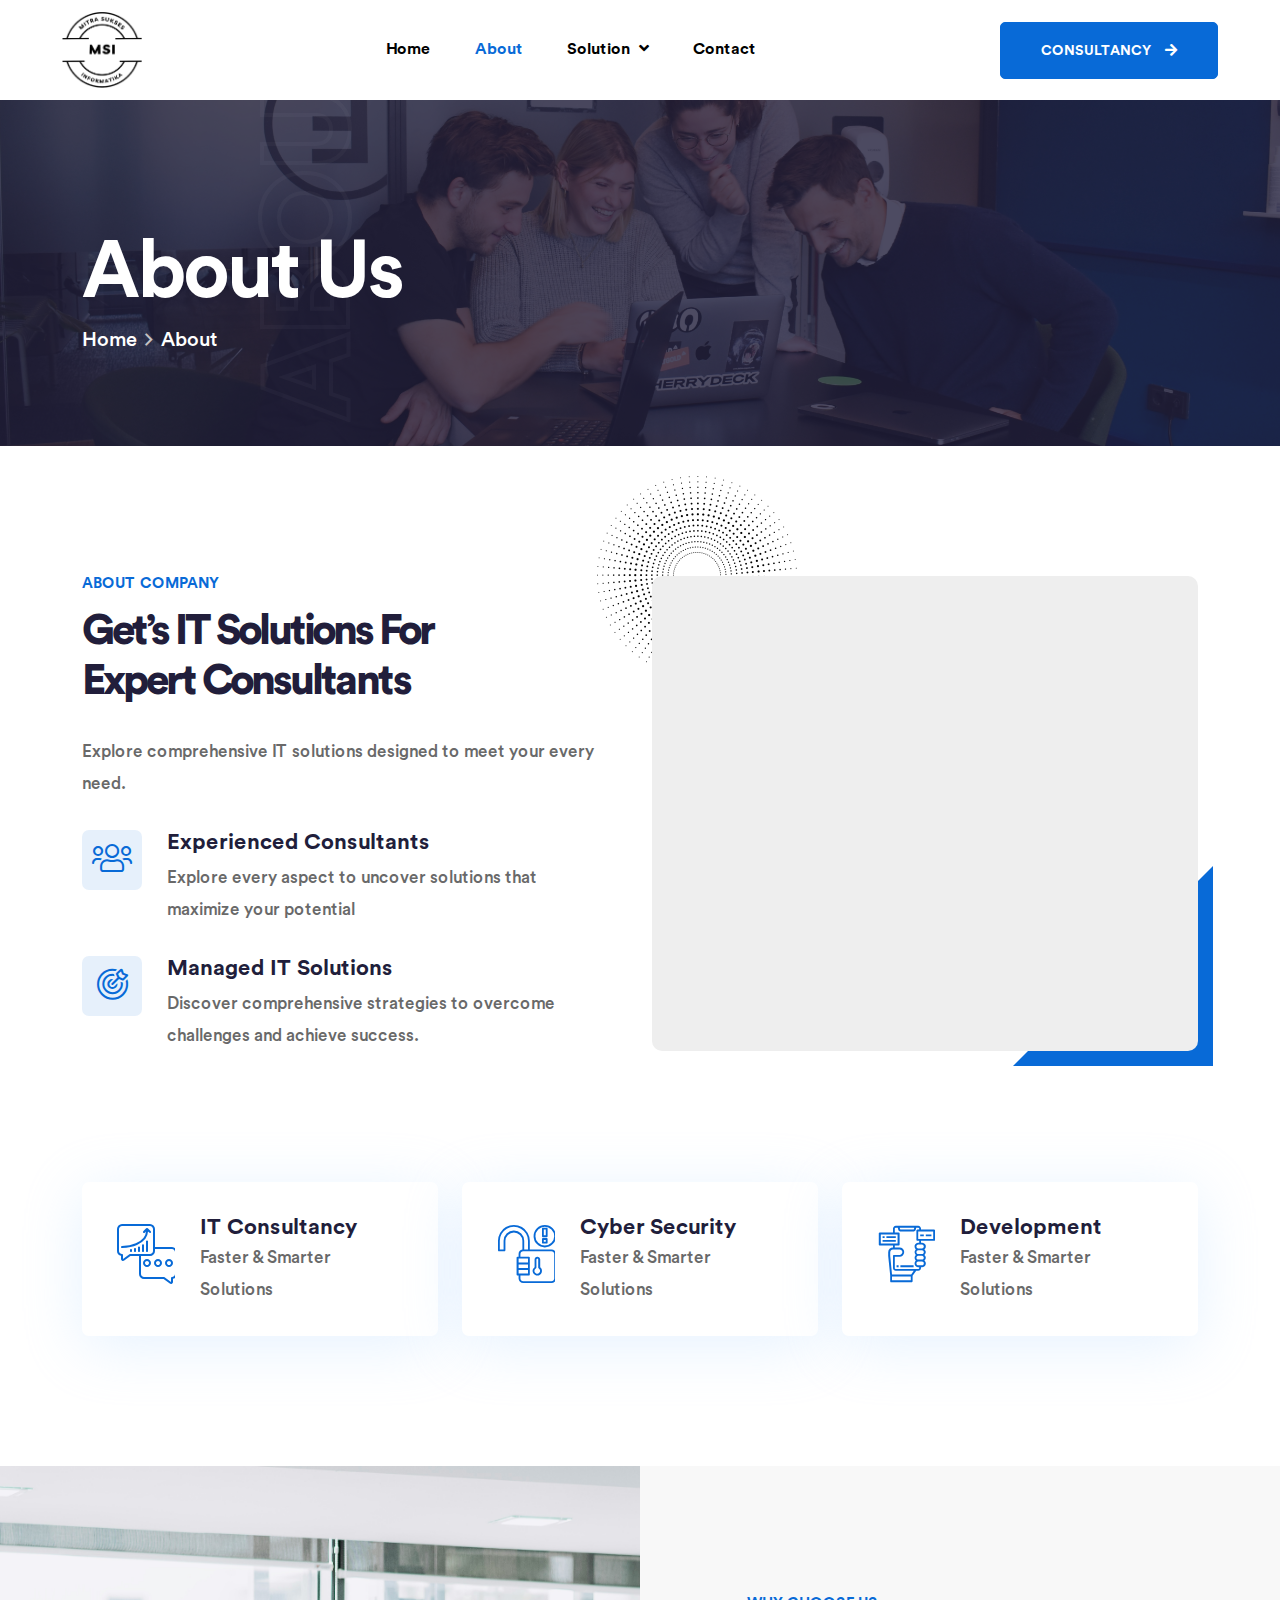
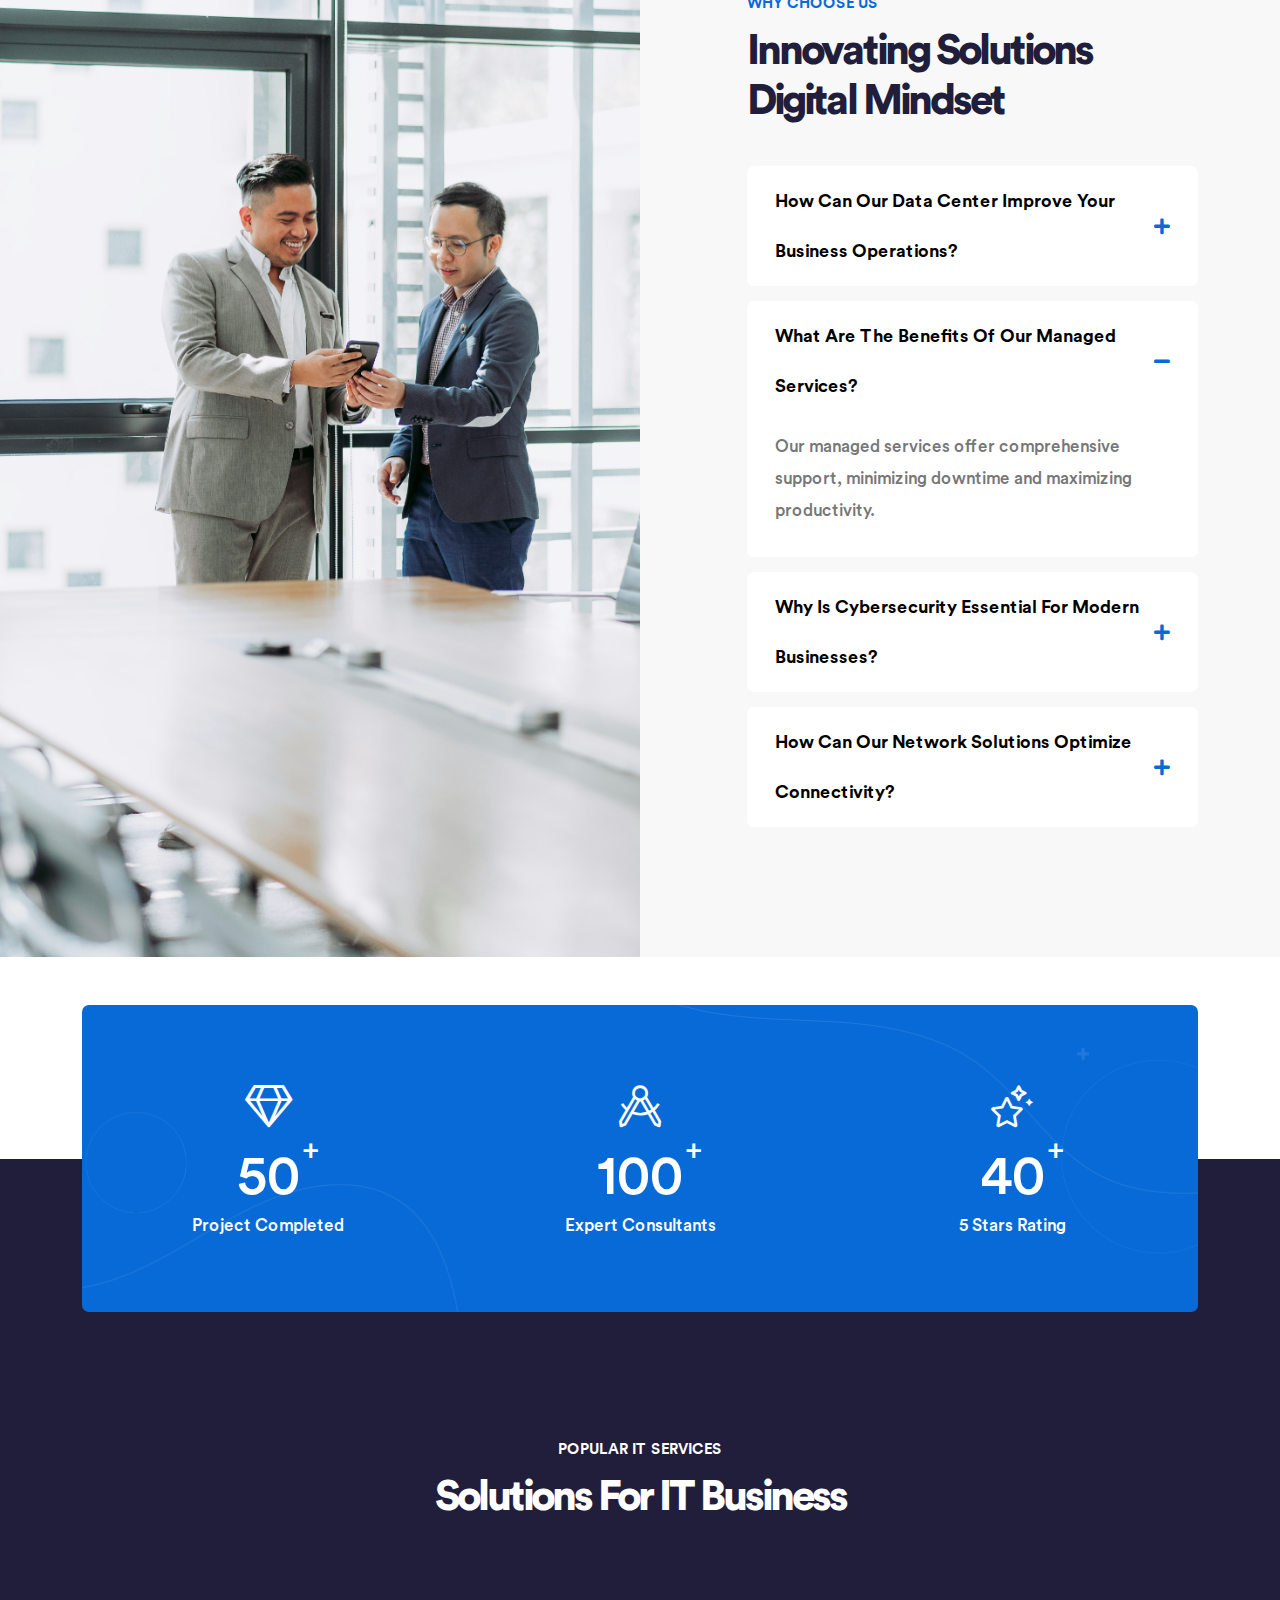
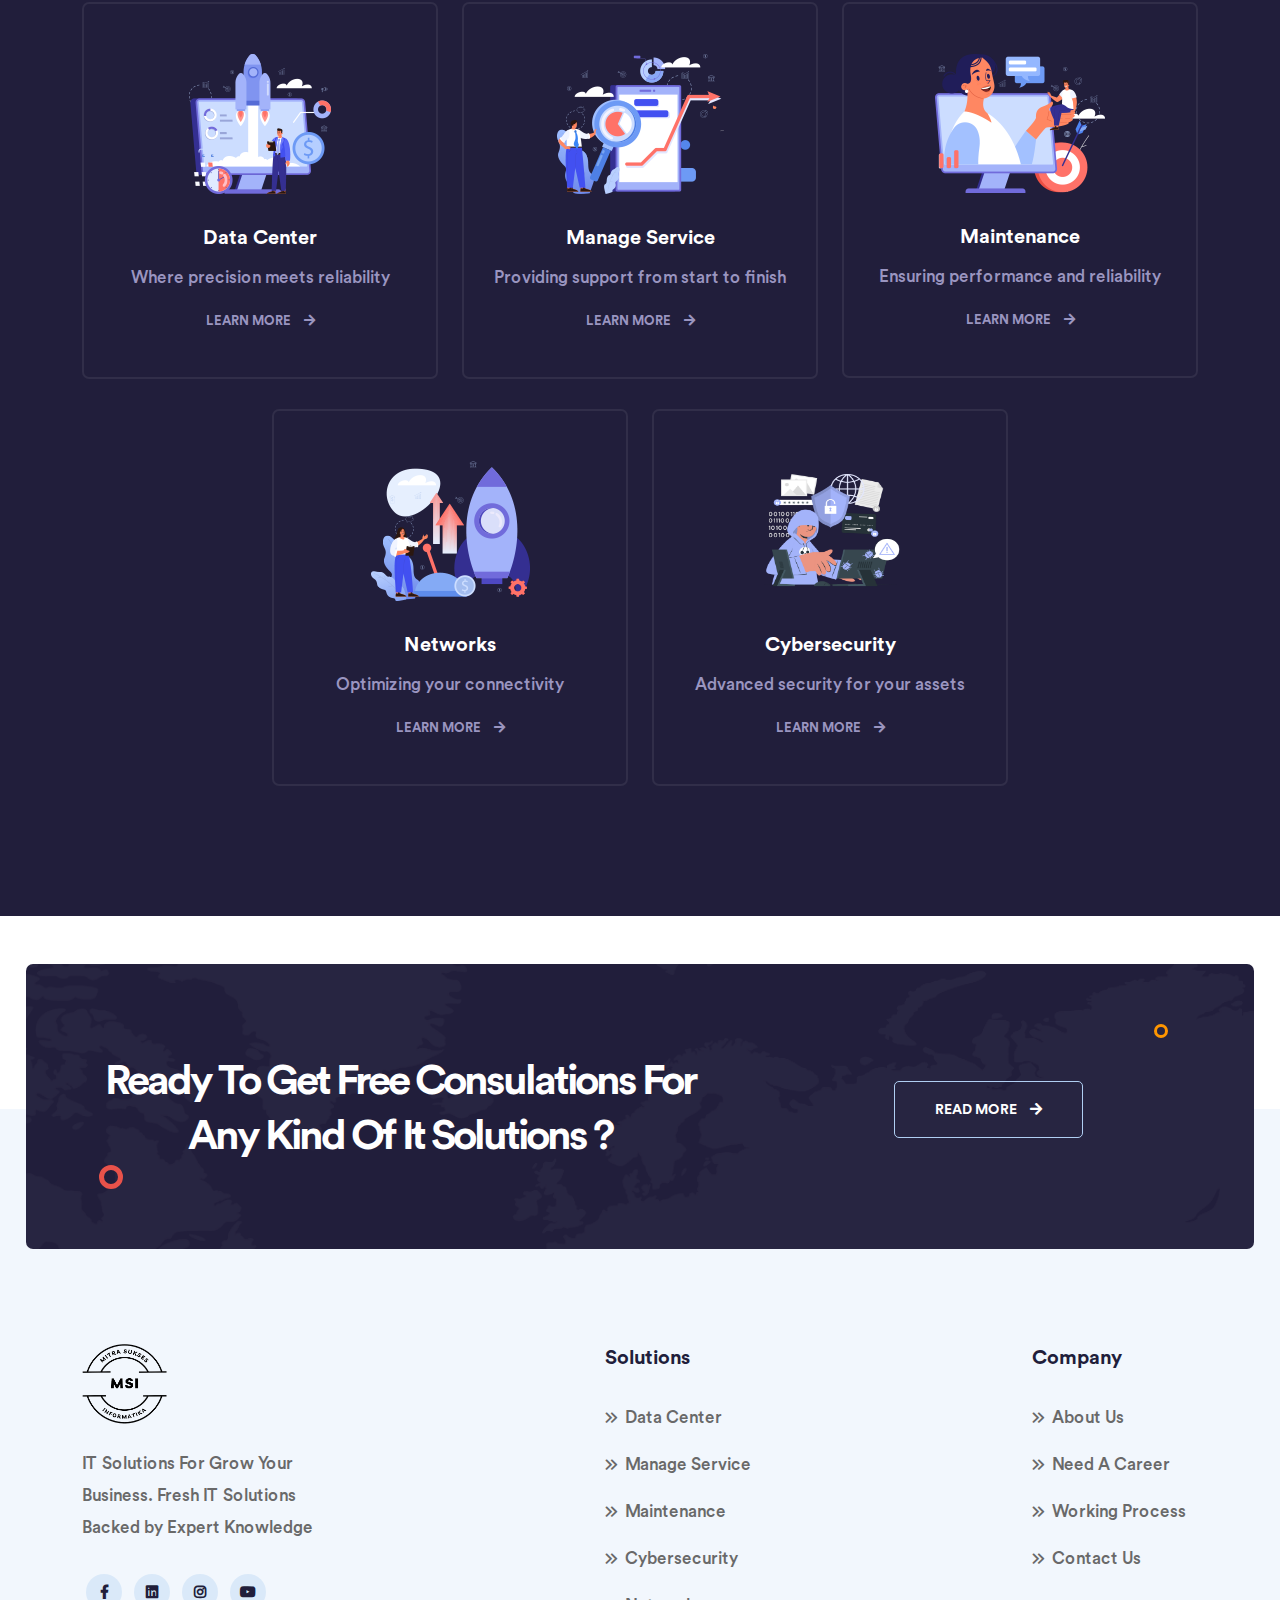
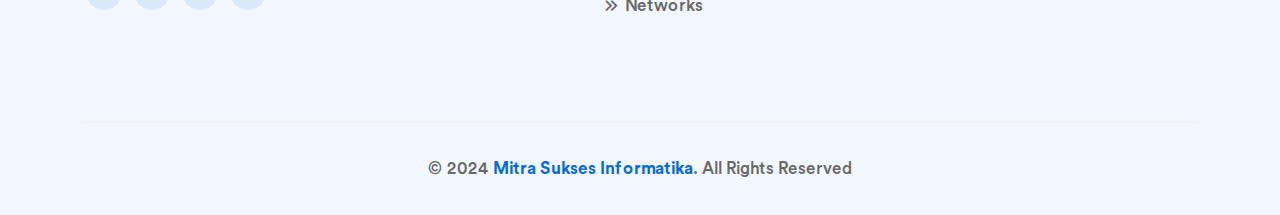
==== about.html @ ccd57291 "first commit" ====
<!DOCTYPE html>
<html lang="en">
  <head>
    <!-- ========== Meta Tags ========== -->
    <meta charset="UTF-8" />
    <meta http-equiv="X-UA-Compatible" content="IE=edge" />
    <meta name="viewport" content="width=device-width, initial-scale=1.0" />
    <meta name="author" content="rrdevs" />
    <!-- ======== Page title ============ -->
    <title>Mitra Sukses Informatika</title>
    <!-- ========== Favicon Icon ========== -->
    <link rel="shortcut icon" href="assets/img/logo-msi.jpeg" />
    <!-- ===========  All Stylesheet ================= -->
    <!--  Icon css plugins -->
    <link rel="stylesheet" href="assets/css/icons.css" />
    <!--  animate css plugins -->
    <link rel="stylesheet" href="assets/css/animate.css" />
    <!--  magnific-popup css plugins -->
    <link rel="stylesheet" href="assets/css/magnific-popup.css" />
    <!--  owl carosuel css plugins -->
    <link rel="stylesheet" href="assets/css/owl.carousel.min.css" />
    <!-- metis menu css file -->
    <link rel="stylesheet" href="assets/css/metismenu.css" />
    <!--  owl theme css plugins -->
    <link rel="stylesheet" href="assets/css/owl.theme.css" />
    <!--  Bootstrap css plugins -->
    <link rel="stylesheet" href="assets/css/bootstrap.min.css" />
    <!--  main style css file -->
    <link rel="stylesheet" href="assets/css/style.css" />
  </head>

  <body class="body-wrapper">
    <!-- Light And Dark  -->
    <div class="dark_mode" style="display: none">
      <input type="checkbox" class="checkbox" id="checkbox" />
      <label for="checkbox" class="checkbox-label">
        <i class="fas fa-moon"></i>
        <i class="fas fa-sun"></i>
        <span class="ball"></span>
      </label>
    </div>

    <!-- welcome content start from here -->

    <header class="header-wrap header-2">
      <div class="main-header-wraper">
        <div class="container-fluid">
          <div class="d-flex align-items-center justify-content-between">
            <div class="header-logo">
              <div class="logo">
                <a href="index.html">
                  <img src="assets/img/logo-msi.png" alt="logo" width="80" />
                </a>
              </div>
              <div class="logo-2">
                <a href="index.html">
                  <img src="assets/img/logo-msi.png" alt="logo" width="80" />
                </a>
              </div>
            </div>
            <div class="header-menu d-none d-xl-block">
              <div class="main-menu">
                <ul>
                  <li><a href="index.html">Home</a></li>
                  <li class="active"><a href="about.html">About</a></li>
                  <li>
                    <a href="solutions.html"
                      >Solution <i class="fas fa-angle-down"></i
                    ></a>
                    <ul class="sub-menu">
                      <li><a href="#">Datacenter</a></li>
                      <li><a href="#">Manage Service</a></li>
                      <li><a href="#">Maintenance</a></li>
                      <li><a href="#">Cybersecurity</a></li>
                      <li><a href="#">Networks</a></li>
                    </ul>
                  </li>
                  <li><a href="contact.html">Contact</a></li>
                </ul>
              </div>
            </div>
            <div class="header-right d-flex align-items-center">
              <div class="header-btn-cta">
                <a href="contact.html" class="theme-btn"
                  >Consultancy <i class="fas fa-arrow-right"></i
                ></a>
              </div>
              <div class="mobile-nav-bar d-block ml-3 ml-sm-5 d-xl-none">
                <div class="mobile-nav-wrap">
                  <div id="hamburger">
                    <i class="fal fa-bars text-black"></i>
                  </div>
                  <!-- mobile menu - responsive menu  -->
                  <div class="mobile-nav">
                    <button type="button" class="close-nav">
                      <i class="fal fa-times-circle"></i>
                    </button>
                    <nav class="sidebar-nav">
                      <ul class="metismenu" id="mobile-menu">
                        <li><a href="index.html">Home</a></li>
                        <li><a href="about.html">About</a></li>
                        <li>
                          <a href="solutions.html"
                            >Solution <i class="fas fa-angle-down"></i
                          ></a>
                          <ul class="sub-menu">
                            <li><a href="#">Datacenter</a></li>
                            <li><a href="#">Manage Service</a></li>
                            <li><a href="#">Maintenance</a></li>
                            <li><a href="#">Cybersecurity</a></li>
                            <li><a href="#">Networks</a></li>
                          </ul>
                        </li>
                        <li><a href="contact.html">Contact</a></li>
                      </ul>
                    </nav>

                    <div class="action-bar">
                      <a href="mailto:modinatheme@gmail.com"
                        ><i class="fal fa-envelope-open-text"></i
                        >msi@gmail.com</a
                      >
                      <a href="tel:123-456-7890"
                        ><i class="fal fa-phone"></i>021-123-456</a
                      >
                      <a href="contact.html" class="d-btn theme-btn black"
                        >Consultancy</a
                      >
                    </div>
                  </div>
                </div>
                <div class="overlay"></div>
              </div>
            </div>
          </div>
        </div>
      </div>
    </header>

    <section
      class="page-banner-wrap bg-cover"
      style="background-image: url('assets/img/about_list.jpg')"
    >
      <div class="banner-text">about</div>
      <div class="container">
        <div class="row align-items-center">
          <div class="col-md-12 col-12">
            <div class="page-heading text-white">
              <div class="page-title">
                <h1>about Us</h1>
              </div>
            </div>

            <nav aria-label="breadcrumb">
              <ol class="breadcrumb">
                <li class="breadcrumb-item"><a href="index.html">Home</a></li>
                <li class="breadcrumb-item active" aria-current="page">
                  about
                </li>
              </ol>
            </nav>
          </div>
        </div>
      </div>
    </section>

    <section class="about-us-wrapper section-padding">
      <div class="container">
        <div class="row">
          <div class="col-lg-6 col-12 pr-5">
            <div class="section-title mb-30">
              <p>About Company</p>
              <h1>
                Get’s IT Solutions For <br />
                Expert Consultants
              </h1>
            </div>

            <p class="pr-lg-5">
              Explore comprehensive IT solutions designed to meet your every
              need.
            </p>

            <div class="about-icon-box style-2">
              <div class="icon">
                <i class="fal fa-users"></i>
              </div>
              <div class="content">
                <h3>Experienced Consultants</h3>
                <p>
                  Explore every aspect to uncover solutions that maximize your
                  potential
                </p>
              </div>
            </div>
            <div class="about-icon-box style-2">
              <div class="icon">
                <i class="fal fa-bullseye-arrow"></i>
              </div>
              <div class="content">
                <h3>Managed IT Solutions</h3>
                <p>
                  Discover comprehensive strategies to overcome challenges and
                  achieve success.
                </p>
              </div>
            </div>
          </div>

          <div class="col-lg-6 pl-lg-5 mt-5 mt-lg-0 col-12">
            <div class="about-right-img">
              <span class="dot-circle"></span>
              <div
                class="about-us-img"
                style="
                  background-image: url('assets/img/home2/about-us.jpg');
                  background-size: cover;
                  background-position: center;
                "
              ></div>
              <span class="triangle-bottom-right"></span>
            </div>
          </div>
        </div>

        <div class="row mpt-50 pt-100">
          <div class="col-lg-4 col-md-6 col-12">
            <div class="single-features-item">
              <div class="icon">
                <i class="flaticon-speech-bubble"></i>
              </div>
              <div class="content">
                <h3>IT Consultancy</h3>
                <p>Faster & Smarter Solutions</p>
              </div>
            </div>
          </div>
          <div class="col-lg-4 col-md-6 col-12">
            <div class="single-features-item">
              <div class="icon">
                <i class="flaticon-unlock"></i>
              </div>
              <div class="content">
                <h3>Cyber Security</h3>
                <p>Faster & Smarter Solutions</p>
              </div>
            </div>
          </div>
          <div class="col-lg-4 col-md-6 col-12">
            <div class="single-features-item">
              <div class="icon">
                <i class="flaticon-mobile-app"></i>
              </div>
              <div class="content">
                <h3>Development</h3>
                <p>Faster & Smarter Solutions</p>
              </div>
            </div>
          </div>
        </div>
      </div>
    </section>

    <section class="faq-section section-padding">
      <div
        class="faq-bg bg-cover d-none d-lg-block"
        style="background-image: url('assets/img/faq_home_2.jpg')"
      ></div>
      <div class="container">
        <div class="row">
          <div class="col-xl-5 col-lg-6 offset-lg-6 offset-xl-7">
            <div class="col-12 col-lg-12 mb-40">
              <div class="section-title">
                <p>Why choose us</p>
                <h1>
                  Innovating Solutions <br />
                  Digital Mindset
                </h1>
              </div>
            </div>

            <div class="faq-content" data-aos="fade-up" data-aos-delay="150">
              <div class="faq-accordion">
                <div id="accordion" class="accordion">
                  <div class="card">
                    <div class="card-header" id="faq1">
                      <p class="mb-0 text-capitalize">
                        <a
                          class="collapsed"
                          role="button"
                          data-toggle="collapse"
                          aria-expanded="false"
                          href="#faq-1"
                        >
                          How Can Our Data Center Improve Your Business
                          Operations?
                        </a>
                      </p>
                    </div>
                    <div id="faq-1" class="collapse" data-parent="#accordion">
                      <div class="card-body">
                        Our state-of-the-art data center enhances efficiency and
                        reliability, supporting your business needs.
                      </div>
                    </div>
                  </div>
                  <!-- /card -->
                  <div class="card">
                    <div class="card-header" id="faq2">
                      <p class="mb-0 text-capitalize">
                        <a
                          class="collapsed"
                          role="button"
                          data-toggle="collapse"
                          aria-expanded="true"
                          href="#faq-2"
                        >
                          What Are the Benefits of Our Managed Services?
                        </a>
                      </p>
                    </div>
                    <div
                      id="faq-2"
                      class="collapse show"
                      data-parent="#accordion"
                    >
                      <div class="card-body">
                        Our managed services offer comprehensive support,
                        minimizing downtime and maximizing productivity.
                      </div>
                    </div>
                  </div>
                  <!-- /card -->
                  <div class="card">
                    <div class="card-header" id="faq4">
                      <p class="mb-0 text-capitalize">
                        <a
                          class="collapsed"
                          role="button"
                          data-toggle="collapse"
                          aria-expanded="false"
                          href="#faq-4"
                        >
                          Why Is Cybersecurity Essential for Modern Businesses?
                        </a>
                      </p>
                    </div>
                    <div id="faq-4" class="collapse" data-parent="#accordion">
                      <div class="card-body">
                        Effective cybersecurity protects your business from
                        threats and secures sensitive data.
                      </div>
                    </div>
                  </div>
                  <!-- /card -->
                  <div class="card">
                    <div class="card-header" id="faq5">
                      <p class="mb-0 text-capitalize">
                        <a
                          class="collapsed"
                          role="button"
                          data-toggle="collapse"
                          aria-expanded="false"
                          href="#faq-5"
                        >
                          How Can Our Network Solutions Optimize Connectivity?
                        </a>
                      </p>
                    </div>
                    <div id="faq-5" class="collapse" data-parent="#accordion">
                      <div class="card-body">
                        Our network solutions ensure seamless connectivity and
                        robust performance.
                      </div>
                    </div>
                  </div>
                  <!-- /card -->
                </div>
              </div>
            </div>
          </div>
        </div>
      </div>
    </section>

    <section class="funfact-wrapper bottom text-white mt-5">
      <div class="container">
        <div
          class="funfact-content-grid bg-cover"
          style="background-image: url('assets/img/funfact-line.png')"
        >
          <div
            class="single-funfact-item"
            data-aos="fade-up"
            data-aos-delay="50"
          >
            <div class="icon">
              <i class="fal fa-gem"></i>
            </div>
            <h3>50</h3>
            <p>Project Completed</p>
          </div>
          <div
            class="single-funfact-item"
            data-aos="fade-up"
            data-aos-delay="100"
          >
            <div class="icon">
              <i class="fal fa-drafting-compass"></i>
            </div>
            <h3>100</h3>
            <p>Expert Consultants</p>
          </div>
          <div
            class="single-funfact-item"
            data-aos="fade-up"
            data-aos-delay="150"
          >
            <div class="icon">
              <i class="fal fa-stars"></i>
            </div>
            <h3>40</h3>
            <p>5 Stars Rating</p>
          </div>
        </div>
      </div>
    </section>

    <section class="services-wrapper service-2 section-padding section-bg">
      <div class="container">
        <div class="row mb-50">
          <div class="col-12 col-lg-12">
            <div class="section-title text-white text-center">
              <p>Popular IT services</p>
              <h1>Solutions For IT Business</h1>
            </div>
          </div>
        </div>

        <div class="row justify-content-center">
          <div class="col-md-6 col-xl-4 col-12">
            <div class="single-service-item">
              <div class="icon">
                <img src="assets/img/icon/sicon1.png" alt="service" />
              </div>
              <h4>Data Center</h4>
              <p>Where precision meets reliability</p>
              <a href="#">learn more <i class="fas fa-arrow-right"></i></a>
            </div>
          </div>
          <div class="col-md-6 col-xl-4 col-12">
            <div class="single-service-item">
              <div class="icon">
                <img src="assets/img/icon/sicon2.png" alt="service" />
              </div>
              <h4>Manage Service</h4>
              <p>Providing support from start to finish</p>
              <a href="#">learn more <i class="fas fa-arrow-right"></i></a>
            </div>
          </div>
          <div class="col-md-6 col-xl-4 col-12">
            <div class="single-service-item">
              <div class="icon">
                <img src="assets/img/icon/sicon3.png" alt="service" />
              </div>
              <h4>Maintenance</h4>
              <p>Ensuring performance and reliability</p>
              <a href="#">learn more <i class="fas fa-arrow-right"></i></a>
            </div>
          </div>
          <div class="col-md-6 col-xl-4 col-12">
            <div class="single-service-item">
              <div class="icon">
                <img src="assets/img/icon/sicon4.png" alt="service" />
              </div>
              <h4>Networks</h4>
              <p>Optimizing your connectivity</p>
              <a href="#">learn more <i class="fas fa-arrow-right"></i></a>
            </div>
          </div>
          <div class="col-md-6 col-xl-4 col-12">
            <div class="single-service-item">
              <div class="icon">
                <img
                  src="assets/img/icon/sicon5.png"
                  alt="service"
                  width="159"
                  height="140"
                />
              </div>
              <h4>Cybersecurity</h4>
              <p>Advanced security for your assets</p>
              <a href="#">learn more <i class="fas fa-arrow-right"></i></a>
            </div>
          </div>
        </div>
      </div>
    </section>

    <section class="cta-banner mt-5">
      <div
        class="container-fluid bg-cover section-bg"
        style="background-image: url('assets/img/cta_bg1.png')"
      >
        <div class="cta-content">
          <div class="row align-items-center">
            <div class="col-xl-7 text-white col-12 text-center text-xl-left">
              <h1>
                Ready To Get Free Consulations For <br />
                Any Kind Of It Solutions ?
              </h1>
            </div>
            <div class="col-xl-5 col-12 text-center text-xl-right">
              <a
                href="solutions.html"
                class="ml-25 mt-4 mt-xl-0 theme-btn minimal-btn"
                >read more <i class="fas fa-arrow-right"></i
              ></a>
            </div>
          </div>
        </div>
      </div>
    </section>

    <footer class="footer-2 footer-wrap">
      <div class="footer-widgets">
        <div class="container">
          <div class="row justify-content-between">
            <div class="col-md-6 col-xl-3 col-12 pr-xl-4">
              <div class="single-footer-wid site_footer_widget">
                <div class="footer-logo">
                  <a href="index.html">
                    <img src="assets/img/logo-msi.png" alt="" height="80" />
                  </a>
                </div>

                <div class="footer-logo-2">
                  <a href="index.html">
                    <img src="assets/img/logo-msi.png" alt="logo" height="80" />
                  </a>
                </div>
                <p class="mt-4">
                  IT Solutions For Grow Your Business. Fresh IT Solutions Backed
                  by Expert Knowledge
                </p>
                <div class="social-link mt-30">
                  <a href="#"><i class="fab fa-facebook-f"></i></a>
                  <a href="#"><i class="fab fa-linkedin"></i></a>
                  <a href="#"><i class="fab fa-instagram"></i></a>
                  <a href="#"><i class="fab fa-youtube"></i></a>
                </div>
              </div>
            </div>
            <!-- /.col-lg-3 - single-footer-wid -->
            <div class="col-md-6 col-xl-2 col-12">
              <div class="single-footer-wid">
                <div class="wid-title">
                  <h4>Solutions</h4>
                </div>
                <ul>
                  <li><a href="#">Data Center</a></li>
                  <li><a href="#">Manage Service</a></li>
                  <li><a href="#">Maintenance</a></li>
                  <li><a href="#">Cybersecurity</a></li>
                  <li><a href="#">Networks</a></li>
                </ul>
              </div>
            </div>
            <div class="col-md-6 col-xl-2 col-12">
              <div class="single-footer-wid">
                <div class="wid-title">
                  <h4>Company</h4>
                </div>
                <ul>
                  <li><a href="about.html">About Us</a></li>
                  <li><a href="contact.html">Need a Career</a></li>
                  <li><a href="solutions.html">Working Process</a></li>
                  <li><a href="contact.html">Contact Us</a></li>
                </ul>
              </div>
            </div>
          </div>
        </div>
      </div>

      <div class="footer-bottom">
        <div class="container text-center">
          <div class="footer-bottom-content">
            © 2024 <a href="index.html">Mitra Sukses Informatika</a>. All Rights
            Reserved
          </div>
        </div>
      </div>
    </footer>

    <!--  ALl JS Plugins
    ====================================== -->
    <script src="assets/js/jquery.min.js"></script>
    <script src="assets/js/modernizr.min.js"></script>
    <script src="assets/js/jquery.easing.js"></script>
    <script src="assets/js/popper.min.js"></script>
    <script src="assets/js/bootstrap.min.js"></script>
    <script src="assets/js/isotope.pkgd.min.js"></script>
    <script src="assets/js/imageload.min.js"></script>
    <script src="assets/js/scrollUp.min.js"></script>
    <script src="assets/js/owl.carousel.min.js"></script>
    <script src="assets/js/magnific-popup.min.js"></script>
    <script src="assets/js/easypiechart.min.js"></script>
    <script src="assets/js/counterup.min.js"></script>
    <script src="assets/js/wow.min.js"></script>
    <script src="assets/js/metismenu.js"></script>
    <script src="assets/js/timeline.min.js"></script>
    <script src="assets/js/nice-select.min.js"></script>
    <script src="assets/js/ajax-mail.js"></script>
    <script src="assets/js/aos.min.js"></script>
    <script src="assets/js/active.js"></script>
  </body>
</html>
---- assets/css/metismenu.css ----
/*
 * metismenu - v2.7.2
 * A jQuery menu plugin
 * https://github.com/onokumus/metismenu#readme
 *
 * Made by Osman Nuri Okumus <onokumus@gmail.com> (https://github.com/onokumus)
 * Under MIT License
 */

.metismenu .arrow {
  float: right;
  line-height: 1.42857;
}
*[dir="rtl"] .metismenu .arrow {
  float: left;
}

/*
 * Require Bootstrap 3.x
 * https://github.com/twbs/bootstrap
*/

.metismenu .glyphicon.arrow:before {
  content: "\e079";
}
.metismenu .active > a > .glyphicon.arrow:before {
  content: "\e114";
}

/*
 * Require Font-Awesome
 * http://fortawesome.github.io/Font-Awesome/
*/

.metismenu .fa.arrow:before {
  content: "\f104";
}
.metismenu .active > a > .fa.arrow:before {
  content: "\f107";
}

/*
 * Require Ionicons
 * http://ionicons.com/
*/

.metismenu .ion.arrow:before {
  content: "\f3d2"
}
.metismenu .active > a > .ion.arrow:before {
  content: "\f3d0";
}
.metismenu .plus-times {
  float: right;
}
*[dir="rtl"] .metismenu .plus-times {
  float: left;
}
.metismenu .fa.plus-times:before {
  content: "\f067";
}
.metismenu .active > a > .fa.plus-times {
  -webkit-transform: rotate(45deg);
      -ms-transform: rotate(45deg);
       -o-transform: rotate(45deg);
          transform: rotate(45deg);
}
.metismenu .plus-minus {
  float: right;
}
*[dir="rtl"] .metismenu .plus-minus {
  float: left;
}
.metismenu .fa.plus-minus:before {
  content: "\f067";
}
.metismenu .active > a > .fa.plus-minus:before {
  content: "\f068";
}
.metismenu .collapse {
  display: none;
}
.metismenu .collapse.in {
  display: block;
}
.metismenu .collapsing {
  position: relative;
  height: 0;
  overflow: hidden;
  -webkit-transition-timing-function: ease;
       -o-transition-timing-function: ease;
          transition-timing-function: ease;
  -webkit-transition-duration: .35s;
       -o-transition-duration: .35s;
          transition-duration: .35s;
  -webkit-transition-property: height, visibility;
  -o-transition-property: height, visibility;
  transition-property: height, visibility;
}

.metismenu .has-arrow {
  position: relative;
}

.metismenu .has-arrow::after {
  position: absolute;
  content: '';
  width: .5em;
  height: .5em;
  border-width: 1px 0 0 1px;
  border-style: solid;
  border-color: initial;
  right: 1em;
  -webkit-transform: rotate(-45deg) translate(0, -50%);
      -ms-transform: rotate(-45deg) translate(0, -50%);
       -o-transform: rotate(-45deg) translate(0, -50%);
          transform: rotate(-45deg) translate(0, -50%);
  -webkit-transform-origin: top;
      -ms-transform-origin: top;
       -o-transform-origin: top;
          transform-origin: top;
  top: 50%;
  -webkit-transition: all .3s ease-out;
  -o-transition: all .3s ease-out;
  transition: all .3s ease-out;
}

*[dir="rtl"] .metismenu .has-arrow::after {
  right: auto;
  left: 1em;
  -webkit-transform: rotate(135deg) translate(0, -50%);
      -ms-transform: rotate(135deg) translate(0, -50%);
       -o-transform: rotate(135deg) translate(0, -50%);
          transform: rotate(135deg) translate(0, -50%);
}

.metismenu .active > .has-arrow::after,
.metismenu .has-arrow[aria-expanded="true"]::after {
  -webkit-transform: rotate(-135deg) translate(0, -50%);
      -ms-transform: rotate(-135deg) translate(0, -50%);
       -o-transform: rotate(-135deg) translate(0, -50%);
          transform: rotate(-135deg) translate(0, -50%);
}
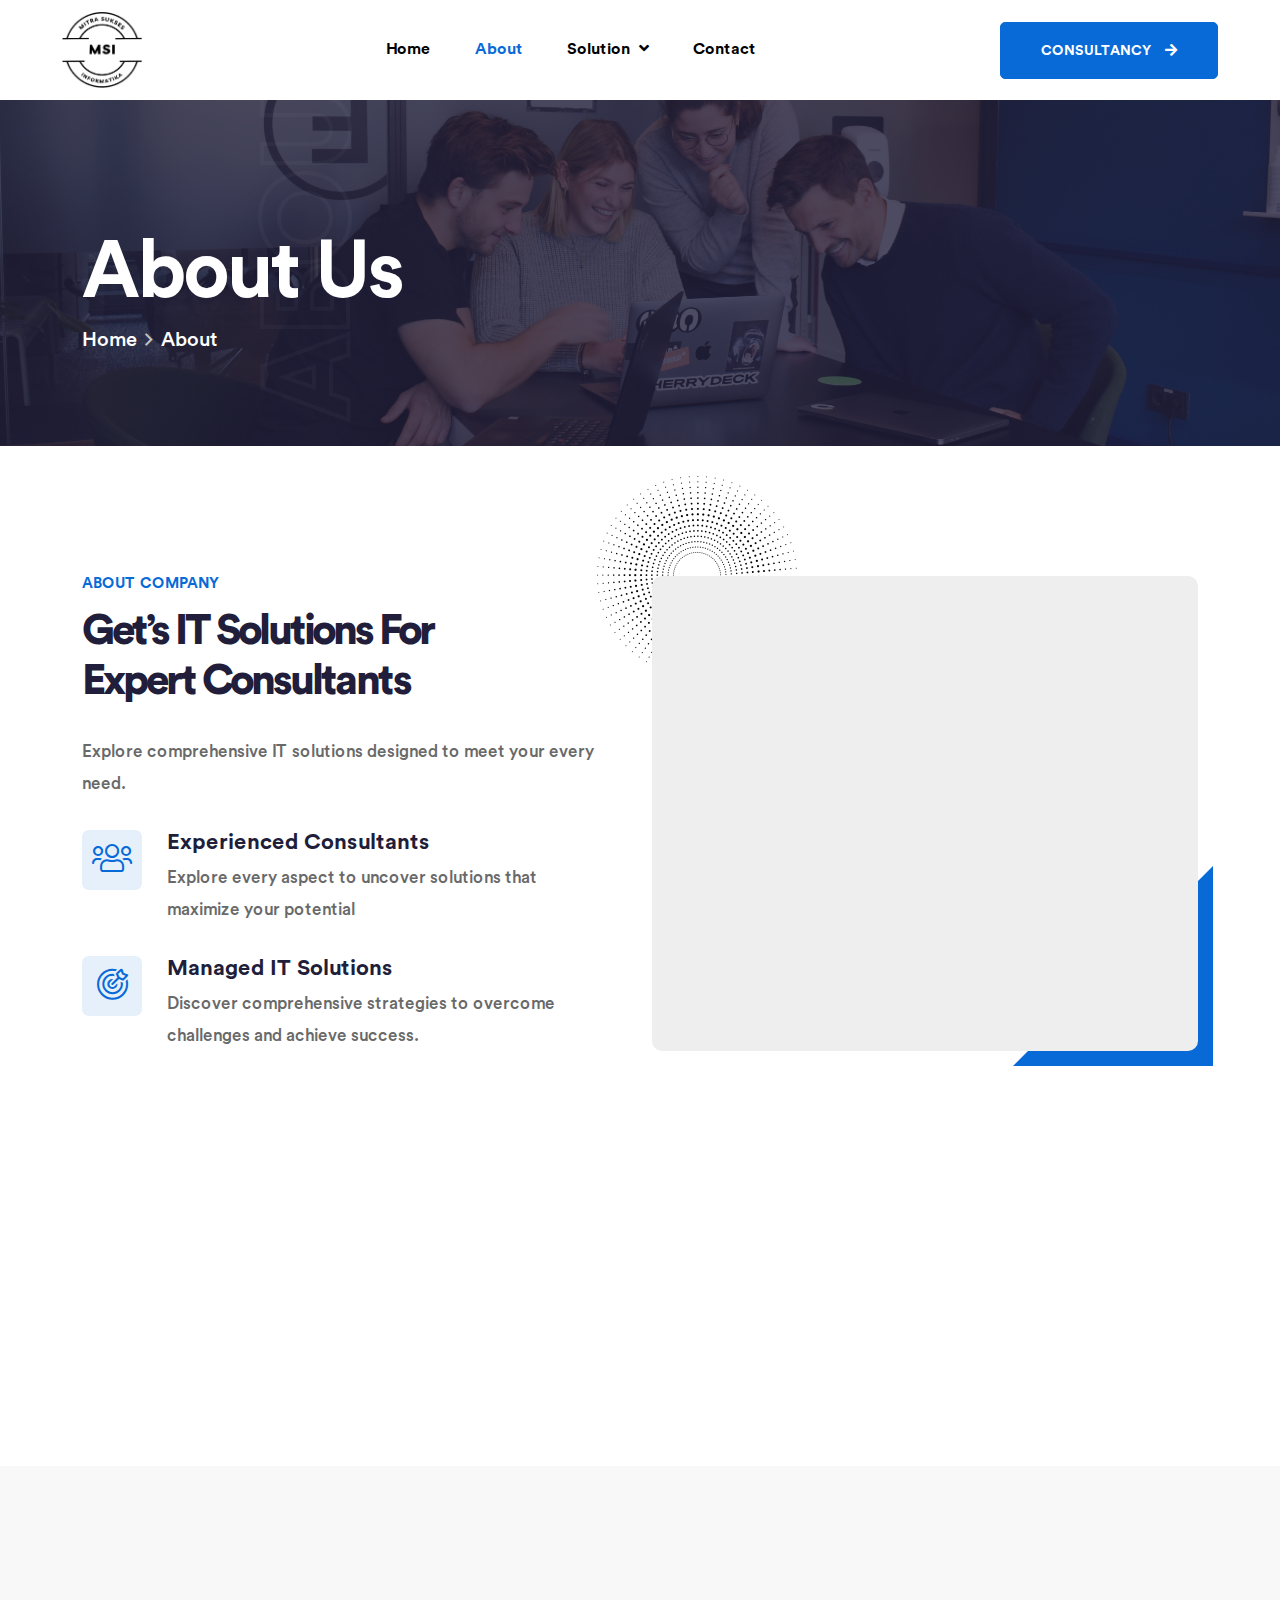
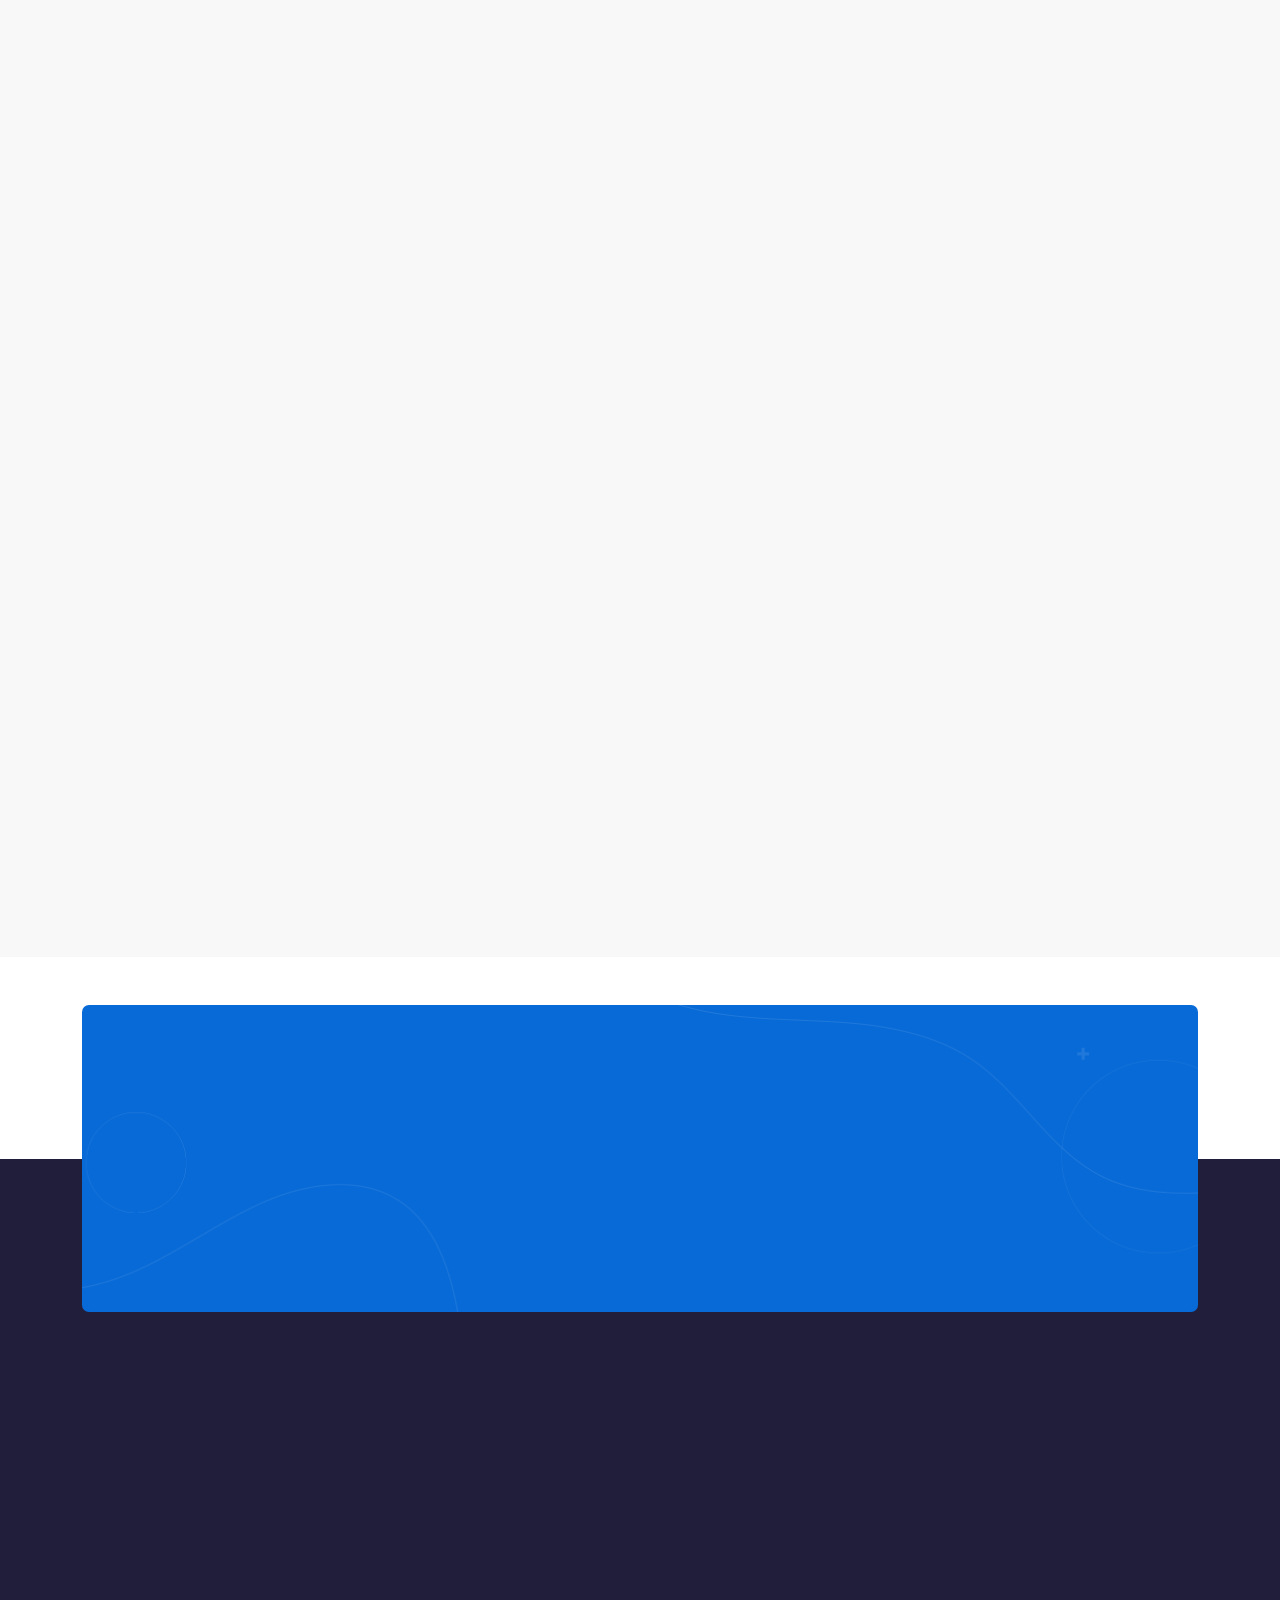
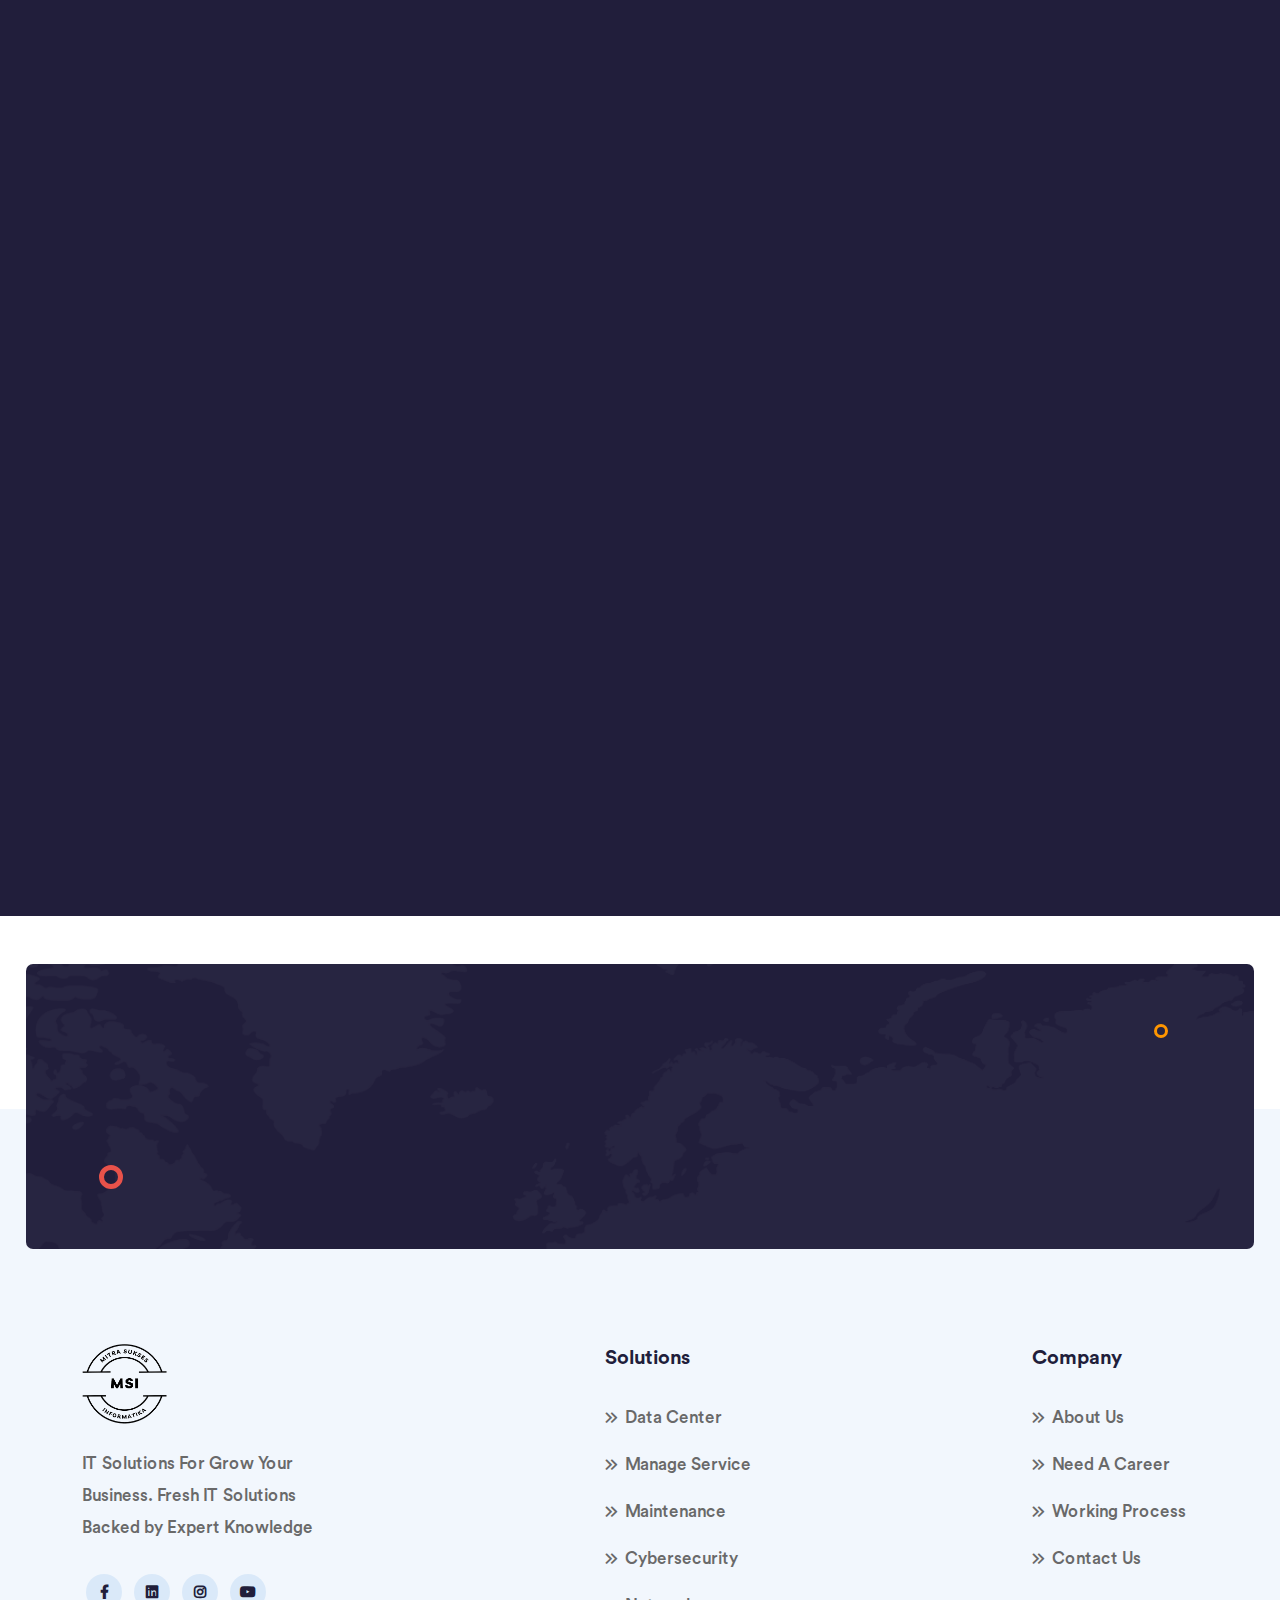
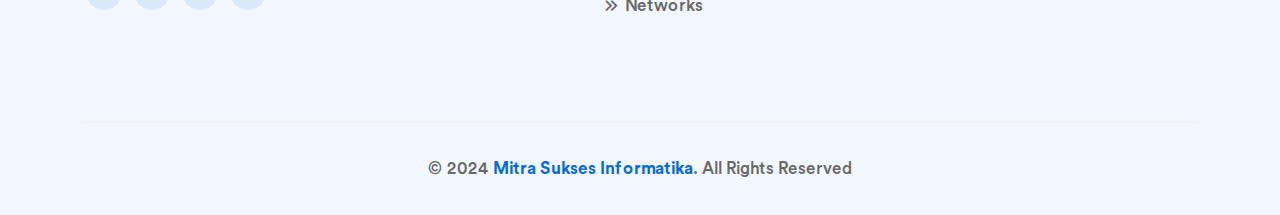
==== commit ee00dbe3: "delete some plugins, add data aos, add href solutions" ====
--- a/about.html
+++ b/about.html
@@ -27,6 +27,8 @@
     <link rel="stylesheet" href="assets/css/bootstrap.min.css" />
     <!--  main style css file -->
     <link rel="stylesheet" href="assets/css/style.css" />
+    <!--  aos css plugins -->
+    <link rel="stylesheet" href="assets/css/aos.min.css" />
   </head>
 
   <body class="body-wrapper">
@@ -68,11 +70,11 @@
                       >Solution <i class="fas fa-angle-down"></i
                     ></a>
                     <ul class="sub-menu">
-                      <li><a href="#">Datacenter</a></li>
-                      <li><a href="#">Manage Service</a></li>
-                      <li><a href="#">Maintenance</a></li>
-                      <li><a href="#">Cybersecurity</a></li>
-                      <li><a href="#">Networks</a></li>
+                      <li><a href="solutions.html">Datacenter</a></li>
+                      <li><a href="solutions.html">Manage Service</a></li>
+                      <li><a href="solutions.html">Maintenance</a></li>
+                      <li><a href="solutions.html">Cybersecurity</a></li>
+                      <li><a href="solutions.html">Networks</a></li>
                     </ul>
                   </li>
                   <li><a href="contact.html">Contact</a></li>
@@ -104,11 +106,11 @@
                             >Solution <i class="fas fa-angle-down"></i
                           ></a>
                           <ul class="sub-menu">
-                            <li><a href="#">Datacenter</a></li>
-                            <li><a href="#">Manage Service</a></li>
-                            <li><a href="#">Maintenance</a></li>
-                            <li><a href="#">Cybersecurity</a></li>
-                            <li><a href="#">Networks</a></li>
+                            <li><a href="solutions.html">Datacenter</a></li>
+                            <li><a href="solutions.html">Manage Service</a></li>
+                            <li><a href="solutions.html">Maintenance</a></li>
+                            <li><a href="solutions.html">Cybersecurity</a></li>
+                            <li><a href="solutions.html">Networks</a></li>
                           </ul>
                         </li>
                         <li><a href="contact.html">Contact</a></li>
@@ -167,7 +169,11 @@
     <section class="about-us-wrapper section-padding">
       <div class="container">
         <div class="row">
-          <div class="col-lg-6 col-12 pr-5">
+          <div
+            class="col-lg-6 col-12 pr-5"
+            data-aos="fade-up"
+            data-aos-delay="50"
+          >
             <div class="section-title mb-30">
               <p>About Company</p>
               <h1>
@@ -207,13 +213,17 @@
             </div>
           </div>
 
-          <div class="col-lg-6 pl-lg-5 mt-5 mt-lg-0 col-12">
+          <div
+            class="col-lg-6 pl-lg-5 mt-5 mt-lg-0 col-12"
+            data-aos="fade-up"
+            data-aos-delay="100"
+          >
             <div class="about-right-img">
               <span class="dot-circle"></span>
               <div
                 class="about-us-img"
                 style="
-                  background-image: url('assets/img/home2/about-us.jpg');
+                  background-image: url('assets/img/home/about-us.jpg');
                   background-size: cover;
                   background-position: center;
                 "
@@ -223,7 +233,7 @@
           </div>
         </div>
 
-        <div class="row mpt-50 pt-100">
+        <div class="row mpt-50 pt-100" data-aos="fade-up" data-aos-delay="50">
           <div class="col-lg-4 col-md-6 col-12">
             <div class="single-features-item">
               <div class="icon">
@@ -265,12 +275,14 @@
       <div
         class="faq-bg bg-cover d-none d-lg-block"
         style="background-image: url('assets/img/faq_home_2.jpg')"
+        data-aos="fade-right"
+        data-aos-delay="50"
       ></div>
       <div class="container">
         <div class="row">
           <div class="col-xl-5 col-lg-6 offset-lg-6 offset-xl-7">
             <div class="col-12 col-lg-12 mb-40">
-              <div class="section-title">
+              <div class="section-title" data-aos="fade-up" data-aos-delay="50">
                 <p>Why choose us</p>
                 <h1>
                   Innovating Solutions <br />
@@ -430,14 +442,22 @@
       <div class="container">
         <div class="row mb-50">
           <div class="col-12 col-lg-12">
-            <div class="section-title text-white text-center">
+            <div
+              class="section-title text-white text-center"
+              data-aos="fade-up"
+              data-aos-delay="50"
+            >
               <p>Popular IT services</p>
               <h1>Solutions For IT Business</h1>
             </div>
           </div>
         </div>
 
-        <div class="row justify-content-center">
+        <div
+          class="row justify-content-center"
+          data-aos="fade-up"
+          data-aos-delay="100"
+        >
           <div class="col-md-6 col-xl-4 col-12">
             <div class="single-service-item">
               <div class="icon">
@@ -504,13 +524,21 @@
       >
         <div class="cta-content">
           <div class="row align-items-center">
-            <div class="col-xl-7 text-white col-12 text-center text-xl-left">
+            <div
+              class="col-xl-7 text-white col-12 text-center text-xl-left"
+              data-aos="fade-right"
+              data-aos-delay="100"
+            >
               <h1>
                 Ready To Get Free Consulations For <br />
                 Any Kind Of It Solutions ?
               </h1>
             </div>
-            <div class="col-xl-5 col-12 text-center text-xl-right">
+            <div
+              class="col-xl-5 col-12 text-center text-xl-right"
+              data-aos="fade-left"
+              data-aos-delay="100"
+            >
               <a
                 href="solutions.html"
                 class="ml-25 mt-4 mt-xl-0 theme-btn minimal-btn"
@@ -558,11 +586,11 @@
                   <h4>Solutions</h4>
                 </div>
                 <ul>
-                  <li><a href="#">Data Center</a></li>
-                  <li><a href="#">Manage Service</a></li>
-                  <li><a href="#">Maintenance</a></li>
-                  <li><a href="#">Cybersecurity</a></li>
-                  <li><a href="#">Networks</a></li>
+                  <li><a href="solutions.html">Data Center</a></li>
+                  <li><a href="solutions.html">Manage Service</a></li>
+                  <li><a href="solutions.html">Maintenance</a></li>
+                  <li><a href="solutions.html">Cybersecurity</a></li>
+                  <li><a href="solutions.html">Networks</a></li>
                 </ul>
               </div>
             </div>
@@ -605,13 +633,9 @@
     <script src="assets/js/scrollUp.min.js"></script>
     <script src="assets/js/owl.carousel.min.js"></script>
     <script src="assets/js/magnific-popup.min.js"></script>
-    <script src="assets/js/easypiechart.min.js"></script>
     <script src="assets/js/counterup.min.js"></script>
     <script src="assets/js/wow.min.js"></script>
     <script src="assets/js/metismenu.js"></script>
-    <script src="assets/js/timeline.min.js"></script>
-    <script src="assets/js/nice-select.min.js"></script>
-    <script src="assets/js/ajax-mail.js"></script>
     <script src="assets/js/aos.min.js"></script>
     <script src="assets/js/active.js"></script>
   </body>
--- a/assets/css/metismenu.css
+++ b/assets/css/metismenu.css
@@ -1,12 +1,3 @@
-/*
- * metismenu - v2.7.2
- * A jQuery menu plugin
- * https://github.com/onokumus/metismenu#readme
- *
- * Made by Osman Nuri Okumus <onokumus@gmail.com> (https://github.com/onokumus)
- * Under MIT License
- */
-
 .metismenu .arrow {
   float: right;
   line-height: 1.42857;
@@ -45,7 +36,7 @@
 */
 
 .metismenu .ion.arrow:before {
-  content: "\f3d2"
+  content: "\f3d2";
 }
 .metismenu .active > a > .ion.arrow:before {
   content: "\f3d0";
@@ -61,9 +52,9 @@
 }
 .metismenu .active > a > .fa.plus-times {
   -webkit-transform: rotate(45deg);
-      -ms-transform: rotate(45deg);
-       -o-transform: rotate(45deg);
-          transform: rotate(45deg);
+  -ms-transform: rotate(45deg);
+  -o-transform: rotate(45deg);
+  transform: rotate(45deg);
 }
 .metismenu .plus-minus {
   float: right;
@@ -88,11 +79,11 @@
   height: 0;
   overflow: hidden;
   -webkit-transition-timing-function: ease;
-       -o-transition-timing-function: ease;
-          transition-timing-function: ease;
-  -webkit-transition-duration: .35s;
-       -o-transition-duration: .35s;
-          transition-duration: .35s;
+  -o-transition-timing-function: ease;
+  transition-timing-function: ease;
+  -webkit-transition-duration: 0.35s;
+  -o-transition-duration: 0.35s;
+  transition-duration: 0.35s;
   -webkit-transition-property: height, visibility;
   -o-transition-property: height, visibility;
   transition-property: height, visibility;
@@ -104,40 +95,40 @@
 
 .metismenu .has-arrow::after {
   position: absolute;
-  content: '';
-  width: .5em;
-  height: .5em;
+  content: "";
+  width: 0.5em;
+  height: 0.5em;
   border-width: 1px 0 0 1px;
   border-style: solid;
   border-color: initial;
   right: 1em;
   -webkit-transform: rotate(-45deg) translate(0, -50%);
-      -ms-transform: rotate(-45deg) translate(0, -50%);
-       -o-transform: rotate(-45deg) translate(0, -50%);
-          transform: rotate(-45deg) translate(0, -50%);
+  -ms-transform: rotate(-45deg) translate(0, -50%);
+  -o-transform: rotate(-45deg) translate(0, -50%);
+  transform: rotate(-45deg) translate(0, -50%);
   -webkit-transform-origin: top;
-      -ms-transform-origin: top;
-       -o-transform-origin: top;
-          transform-origin: top;
+  -ms-transform-origin: top;
+  -o-transform-origin: top;
+  transform-origin: top;
   top: 50%;
-  -webkit-transition: all .3s ease-out;
-  -o-transition: all .3s ease-out;
-  transition: all .3s ease-out;
+  -webkit-transition: all 0.3s ease-out;
+  -o-transition: all 0.3s ease-out;
+  transition: all 0.3s ease-out;
 }
 
 *[dir="rtl"] .metismenu .has-arrow::after {
   right: auto;
   left: 1em;
   -webkit-transform: rotate(135deg) translate(0, -50%);
-      -ms-transform: rotate(135deg) translate(0, -50%);
-       -o-transform: rotate(135deg) translate(0, -50%);
-          transform: rotate(135deg) translate(0, -50%);
+  -ms-transform: rotate(135deg) translate(0, -50%);
+  -o-transform: rotate(135deg) translate(0, -50%);
+  transform: rotate(135deg) translate(0, -50%);
 }
 
 .metismenu .active > .has-arrow::after,
 .metismenu .has-arrow[aria-expanded="true"]::after {
   -webkit-transform: rotate(-135deg) translate(0, -50%);
-      -ms-transform: rotate(-135deg) translate(0, -50%);
-       -o-transform: rotate(-135deg) translate(0, -50%);
-          transform: rotate(-135deg) translate(0, -50%);
+  -ms-transform: rotate(-135deg) translate(0, -50%);
+  -o-transform: rotate(-135deg) translate(0, -50%);
+  transform: rotate(-135deg) translate(0, -50%);
 }
